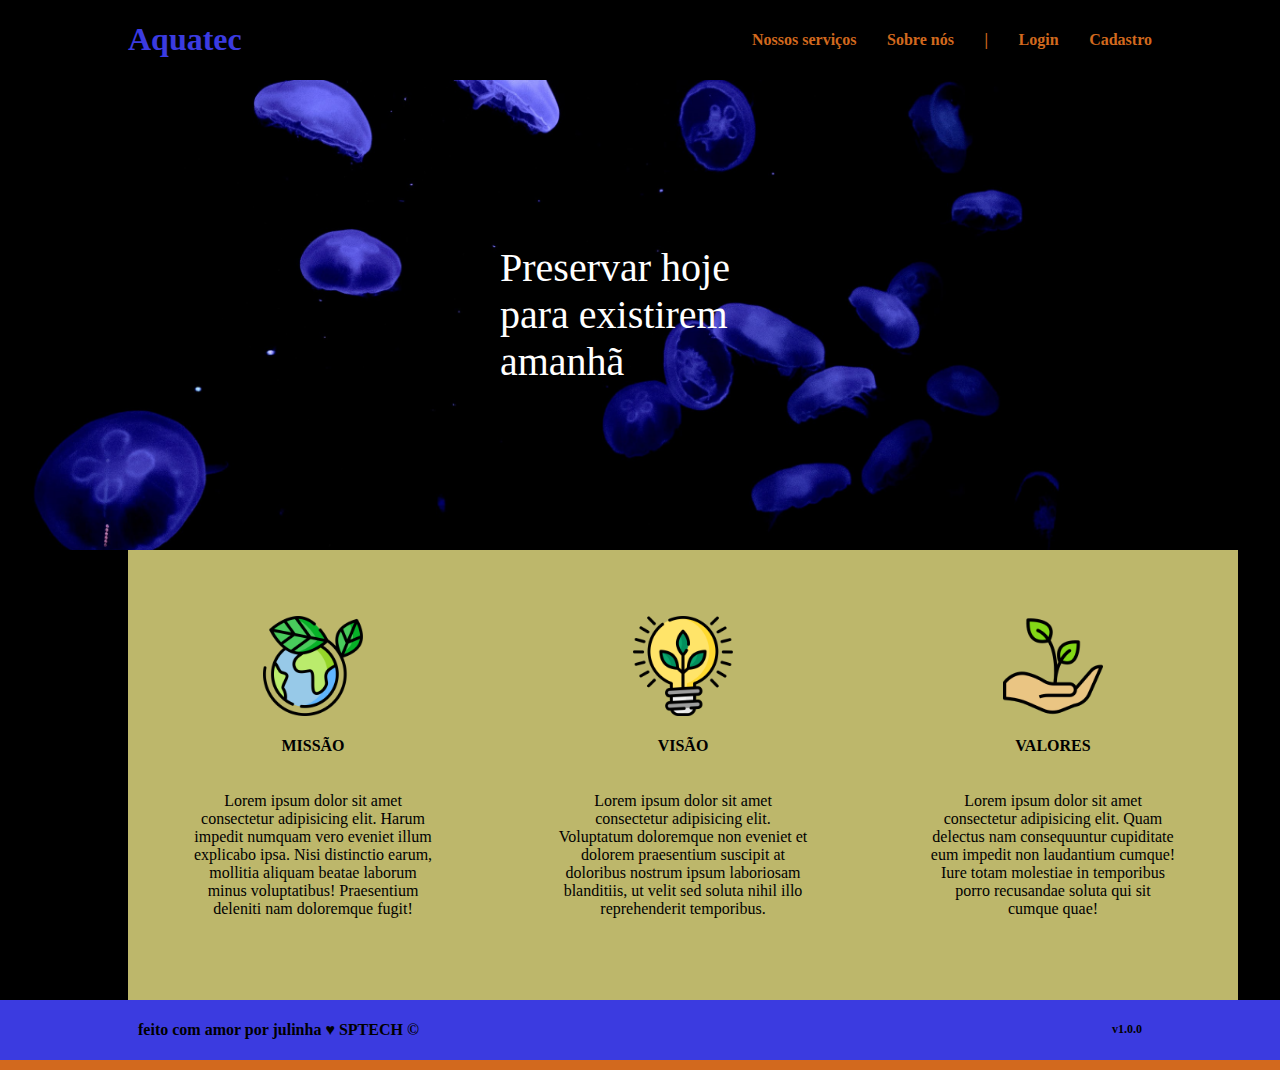
==== Site institucional/index.html @ 6a192bb0 "site" ====
<!DOCTYPE html>
<html lang="en">
<head>
    <meta charset="UTF-8">
    <meta name="viewport" content="width=device-width, initial-scale=1.0">
    <title>Home</title>
    <link rel="stylesheet" href="stylesite.css">
</head>
<body>
    <div class="header">
        <div class="container"> 
        <h1>Aquatec</h1>
        

        <ul class="navBar">
            <li><a href="https://moodle.sptech.school/login/index.php" target="_blank">Nossos serviços</a></li>
            <li><a href="index.html">Sobre nós</a></li> 
            <li>|</li>
            <li><a href="login.html">Login</a></li>
            <li><a href="cadastro.html">Cadastro</a></li>
        </ul>
    </div>
<!-- Começo do banner-->
    <div class="banner">
        <div class="container">
            <p>Preservar hoje para existirem amanhã</p>
        </div> 
    </div>
<!--Começo do social-->
    <div class="social">
        <div class="container">
            <div class="boxes">

                <div class="box">
                    <img src="img/planet-earth_color.png">
                    <h4>MISSÃO</h4>
                    <P>Lorem ipsum dolor sit amet consectetur adipisicing elit. Harum impedit numquam vero eveniet illum explicabo ipsa. Nisi distinctio earum, mollitia aliquam beatae laborum minus voluptatibus! Praesentium deleniti nam doloremque fugit!</P>
                </div>

                <div class="box">
                    <img src="img/lightbulb_color.png">
                    <h4>VISÃO</h4>
                    <p>Lorem ipsum dolor sit amet consectetur adipisicing elit. Voluptatum doloremque non eveniet et dolorem praesentium suscipit at doloribus nostrum ipsum laboriosam blanditiis, ut velit sed soluta nihil illo reprehenderit temporibus.</p>
                </div>

                <div class="box">
                    <img src="img/growth_color.png">
                    <h4>VALORES</h4>
                    <p>Lorem ipsum dolor sit amet consectetur adipisicing elit. Quam delectus nam consequuntur cupiditate eum impedit non laudantium cumque! Iure totam molestiae in temporibus porro recusandae soluta qui sit cumque quae!</p>
                </div>
            </div>
        </div>
    </div>

    <div class="footer">
        <div class="container">
            <h4>feito com amor por julinha &hearts; SPTECH &copy;</h4>
            <span class="version">v1.0.0</span>
        </div>
    </div>
</body>
</html>
---- Site institucional/stylesite.css ----
body{
    margin: 0;
}

.header {
    border-bottom: 10px solid chocolate;
    margin: 0px 0px 3px 0px;
    background-color: #000000;

}

.header .container li a{
    color: chocolate;
    text-decoration: none;
}


.header .container {
    width: 80%;
    margin:auto;
    display: flex;
    justify-content: space-between;
    align-items: center;
}
.header ul{
    width: 400px;
    color: chocolate;
    list-style: none;
    display: flex;
    justify-content: space-between;

}
.header .container ul {
    width: 400px;
    list-style: none;
    display: flex;
    justify-content: space-between;
    color: chocolate;
    font-weight: bold;
    
    
}

.header a {
 text-decoration: none;
 color: chocolate
          
}

.header h1 {
    color: #3b3be0;
    font-weight: bold;
}

.container {
    display: flex;
    width: 100%;
    margin: auto;
    justify-content: space-between;
}

.banner {
    background-image: url(img/bg-jelly-fish-para_outras_pags.png);
    background-size: cover;
}

.banner .container {
    justify-content: center;
    
    align-items: center;
    height: 470px;
}

.banner .container p {
    font-size: 40px;
    color: white;
    width: 280px;
    font-family: fantasy;
}

.social .container {
    display: flex;
    justify-content: space-evenly;
}

.box img {
    width: 100px;
}

.social .container .boxes {
    width: auto;
    display: flex;
    background-color: darkkhaki;
    justify-content:space-evenly;
    justify-items: center;
    
}

.box {
    width:  250px;
    height: 450px;
    display: flex;
    flex-direction:column;
    justify-content: center;
    align-items: center;
    margin-left: 60px;
    margin-right: 60px;
}

.box p {
    text-align: center;
    font-family: Cambria, Cochin, Georgia, Times, 'Times New Roman', serif;
}

.footer {
    height: 60px;
    width: 100%;
    background-color: rgb(59, 59, 224);
    display:flex ;
    justify-content: center;
}

.footer .container h4{
    margin: 10px;
    font-family: Cambria, Cochin, Georgia, Times, 'Times New Roman', serif;
}
.footer .container .version {
    font-size: 12px;
    font-weight: 100;
    margin-right: 10px;
    font-weight: bold;
    
}

.card{
    width: 350px;
    height: 400px;
    background-color: rgba(45, 23, 168, 0.815);
    border-radius: 10px;
    display: flex;
    align-items: center;
    justify-content: space-evenly;
    flex-direction: column;
    color: chocolate;
}

.card h2 {
margin: 0;
font-size: 30px;
}

.formulario span {
    font-size:  15px;
    font-weight:  800;
}

.formulario input {
    border: 2px solid chocolate;
    text-align: center;
    border-radius: 10px;
}

.login .container{
    justify-content: center;
    height: 555;
}

.cadastro .container{
    justify-content: center;
    height: 555;
}

.botao {
    cursor: pointer;
    font-family: 'Franklin Gothic Medium', 'Arial Narrow', Arial, sans-serif;
    border: 0;
    border-radius: 5px;
    font-weight: 504;
    font-size: 19px;
    color: black;
    background-color: chocolate;
    width: 120px;
    height: 30px;
    align-items: center;
}

#botao {
    display: flex;
    justify-content: center;
}
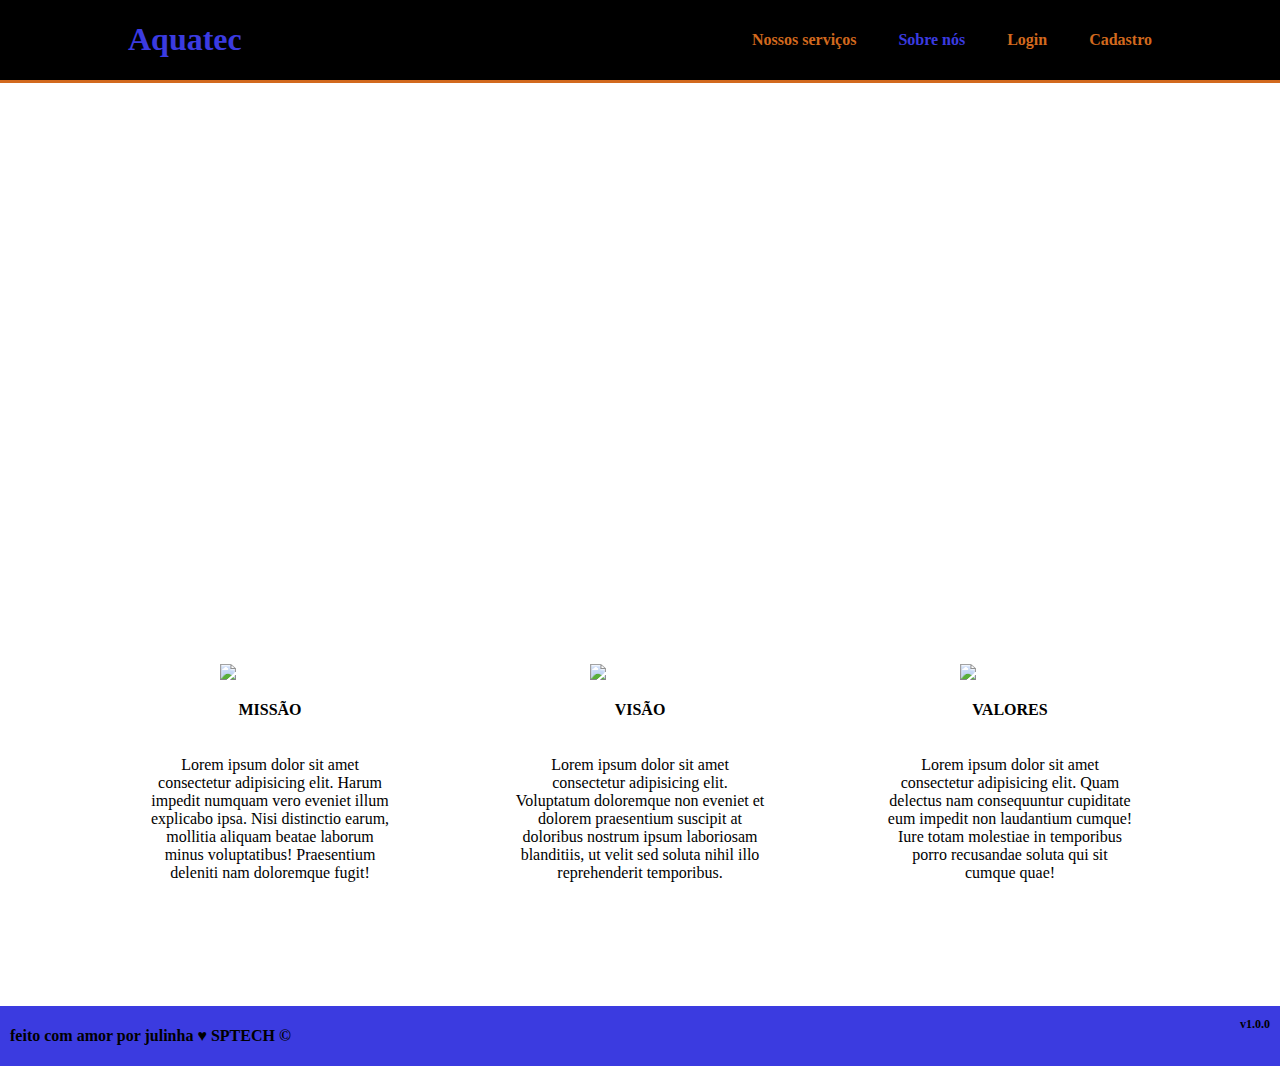
==== commit a664545d: "commit" ====
--- a/Site institucional/index.html
+++ b/Site institucional/index.html
@@ -3,30 +3,35 @@
 <head>
     <meta charset="UTF-8">
     <meta name="viewport" content="width=device-width, initial-scale=1.0">
-    <title>Home</title>
-    <link rel="stylesheet" href="stylesite.css">
+    <title>Home</title> 
+<link rel="stylesheet" href="style.css"> 
+
 </head>
-<body>
-    <div class="header">
-        <div class="container"> 
-        <h1>Aquatec</h1>
-        
+<body> 
+    <div class="header"> 
+        <div class="container">
+            <h1> Aquatec </h1>
+            <ul>
+                <li><a href="https://moodle.sptech.school/login/index.php" target="_blank">Nossos serviços</a></li>
+                <li><a href="index.html" style="color:#3b3be0;">Sobre nós</a></li> 
+                <li><a href="login.html">Login</a></li>
+                <li><a href="cadastro.html">Cadastro</a></li>
+            </ul>
+        </div>
+    <!--
+        <li> lista em topicos
+        <ol> lista numerada
 
-        <ul class="navBar">
-            <li><a href="https://moodle.sptech.school/login/index.php" target="_blank">Nossos serviços</a></li>
-            <li><a href="index.html">Sobre nós</a></li> 
-            <li>|</li>
-            <li><a href="login.html">Login</a></li>
-            <li><a href="cadastro.html">Cadastro</a></li>
-        </ul>
+        target="_blank" - atributo usado dentro do href pra abrir a pagina em uma nova aba
+    -->
     </div>
-<!-- Começo do banner-->
+
     <div class="banner">
         <div class="container">
             <p>Preservar hoje para existirem amanhã</p>
         </div> 
     </div>
-<!--Começo do social-->
+
     <div class="social">
         <div class="container">
             <div class="boxes">
@@ -59,4 +64,4 @@
         </div>
     </div>
 </body>
-</html>
+</html>--- a/Site institucional/style.css
+++ b/Site institucional/style.css
@@ -0,0 +1,173 @@
+body {
+    margin: 0;
+}
+
+.header {
+    border-bottom: 3px solid chocolate;
+    margin: 0px 0px 3px 0px;
+    background-color: black;
+
+}
+
+.header .container  {
+    width: 80%;
+    margin: auto;
+    display: flex;
+    justify-content: space-between;
+    align-items: center;
+}
+
+.header .container ul {
+    width: 400px;
+    list-style: none;
+    display: flex;
+    justify-content: space-between;
+    color: chocolate;
+    font-weight: bold;
+    
+}
+
+.header a {
+ text-decoration: none;
+ color: chocolate
+          
+}
+
+.header h1 {
+    color: rgb(59, 59, 224);
+    font-weight: bold;
+}
+
+.container {
+    display: flex;
+    width: 100%;
+    margin: auto;
+    justify-content: space-between;
+}
+
+.banner {
+    background-image: url(img/bg-jelly-fish-para_outras_pags.png);
+    background-size: cover;
+}
+
+.banner .container {
+    justify-content: center;
+    align-items: center;
+    height: 470px;
+}
+
+.banner .container p {
+    font-size: 40px;
+    color: white;
+    width: 280px;
+    font-family: fantasy;
+}
+
+.social .container {
+    display: flex;
+    justify-content: space-evenly;
+}
+
+.box img {
+    width: 100px;
+}
+
+.social .container .boxes {
+    display: flex;
+    justify-content:space-evenly;
+    justify-items: center;
+    
+}
+
+.box {
+    width:  250px;
+    height: 450px;
+    display: flex;
+    flex-direction:column;
+    justify-content: center;
+    align-items: center;
+    margin-left: 60px;
+    margin-right: 60px;
+}
+
+.box p {
+    text-align: center;
+    font-family: Cambria, Cochin, Georgia, Times, 'Times New Roman', serif;
+}
+
+.footer {
+    height: 60px;
+    width: 100%;
+    background-color: rgb(59, 59, 224);
+    display:flex ;
+    justify-content: center;
+}
+
+.footer .container h4{
+    margin: 10px;
+    font-family: Cambria, Cochin, Georgia, Times, 'Times New Roman', serif;
+}
+.footer .container .version {
+    font-size: 12px;
+    font-weight: 100;
+    margin-right: 10px;
+    font-weight: bold;
+    
+}
+
+.card{
+    width: 350px;
+    height: 400px;
+    background-color: rgba(11, 1, 71, 0.541);
+    border-radius: 5px;
+    display: flex;
+    align-items: center;
+    justify-content: space-evenly;
+    flex-direction: column;
+    color: chocolate;
+}
+
+.card h2 {
+margin: 0;
+font-size: 30px;
+}
+
+.formulario span {
+    font-size:  15px;
+    font-weight:  800;
+}
+
+.formulario input {
+    border: 2px solid chocolate;
+    text-align: center;
+    border-radius: 10px;
+}
+
+.login .container{
+    justify-content: center;
+    height: 555;
+}
+
+.cadastro .container{
+    justify-content: center;
+    height: 555;
+}
+
+.botao {
+    cursor: pointer;
+    font-family: 'Franklin Gothic Medium', 'Arial Narrow', Arial, sans-serif;
+    border: 0;
+    border-radius: 5px;
+    font-weight: 504;
+    font-size: 19px;
+    color: black;
+    background-color: chocolate;
+    width: 120px;
+    height: 30px;
+    align-items: center;
+}
+
+#botao {
+    display: flex;
+    justify-content: center;
+}
